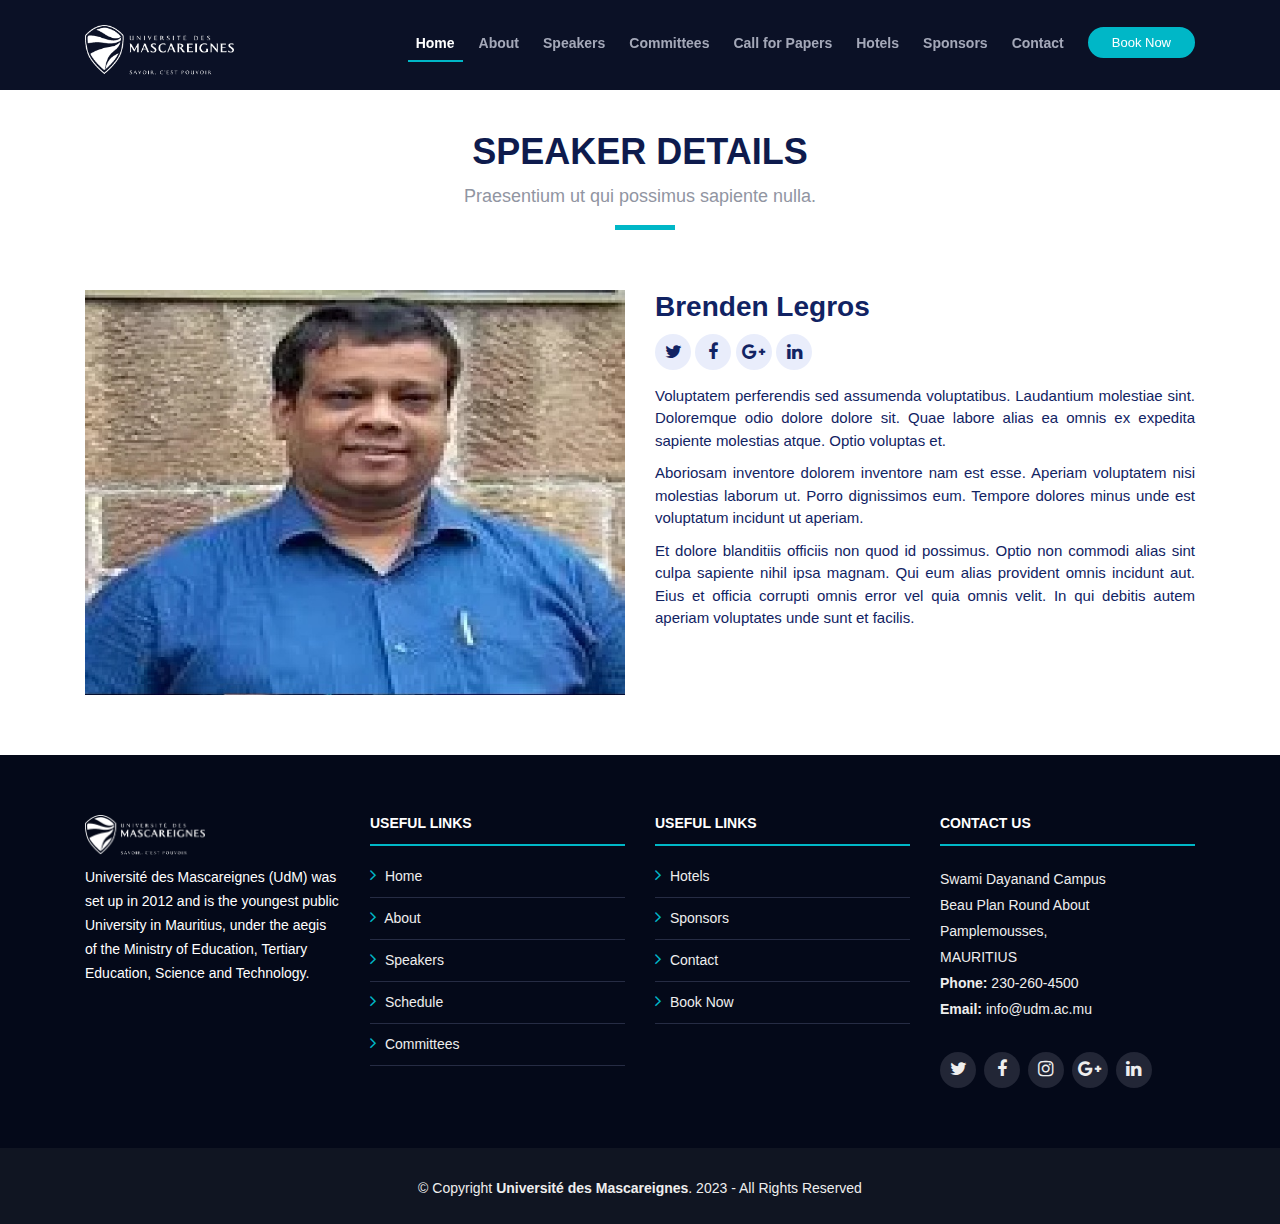
==== speaker-details.html @ e7ffddad "Speaker Details Section" ====
<!DOCTYPE html>
<html lang="en">

<head>
  <meta charset="utf-8">
  <title>ICACIE 2023</title>
  <meta content="width=device-width, initial-scale=1.0" name="viewport">
  <meta content="" name="keywords">
  <meta content="" name="description">

  <!-- Favicons -->
  <link href="img/favicon.png" rel="icon">

  <!-- Bootstrap CSS File -->
  <link href="lib/bootstrap/css/bootstrap.min.css" rel="stylesheet">

  <!-- Libraries CSS Files -->
  <link href="lib/font-awesome/css/font-awesome.min.css" rel="stylesheet">

  <!-- Main Stylesheet File -->
  <link href="css/style.css" rel="stylesheet">
</head>

<body>

  <!--==========================
    Header
  ============================-->
  <header id="header">
    <div class="container">
      <div id="logo" class="pull-left">
        <a href="#intro" class="scrollto"><img src="img/logo.png" alt="" title=""></a>
      </div>
      <nav id="nav-menu-container">
        <ul class="nav-menu">
          <li class="menu-active"><a href="#intro">Home</a></li>
          <li><a href="#about">About</a></li>
          <li><a href="#speakers">Speakers</a></li>
          <li><a href="#schedule">Committees</a></li>
          <li><a href="#venue">Call for Papers</a></li>
          <li><a href="#hotels">Hotels</a></li>
          <li><a href="#supporters">Sponsors</a></li>
          <li><a href="#contact">Contact</a></li>
          <li class="buy-tickets"><a href="#buy-tickets">Book Now</a></li>
        </ul>
      </nav><!-- #nav-menu-container -->
    </div>
  </header><!-- #header -->

  <main id="main" class="main-page">

    <!--==========================
      Speaker Details Section
    ============================-->
    <section id="speakers-details">
      <div class="container">
        <div class="section-header">
          <h2>Speaker Details</h2>
          <p>Praesentium ut qui possimus sapiente nulla.</p>
        </div>

        <div class="row">
          <div class="col-md-6">
            <img src="img/speakers/1.jpg" alt="Speaker 1" class="img-fluid">
          </div>

          <div class="col-md-6">
            <div class="details">
              <h2>Brenden Legros</h2>
              <div class="social">
                <a href=""><i class="fa fa-twitter"></i></a>
                <a href=""><i class="fa fa-facebook"></i></a>
                <a href=""><i class="fa fa-google-plus"></i></a>
                <a href=""><i class="fa fa-linkedin"></i></a>
              </div>
              <p>Voluptatem perferendis sed assumenda voluptatibus. Laudantium molestiae sint. Doloremque odio dolore dolore sit. Quae labore alias ea omnis ex expedita sapiente molestias atque. Optio voluptas et.</p>
 
              <p>Aboriosam inventore dolorem inventore nam est esse. Aperiam voluptatem nisi molestias laborum ut. Porro dignissimos eum. Tempore dolores minus unde est voluptatum incidunt ut aperiam.</p> 

              <p>Et dolore blanditiis officiis non quod id possimus. Optio non commodi alias sint culpa sapiente nihil ipsa magnam. Qui eum alias provident omnis incidunt aut. Eius et officia corrupti omnis error vel quia omnis velit. In qui debitis autem aperiam voluptates unde sunt et facilis.</p>
            </div>
          </div>
          
        </div>
      </div>

    </section>

  </main>


  <!--==========================
    Footer
  ============================-->
  <footer id="footer">
    <div class="footer-top">
      <div class="container">
        <div class="row">
          <div class="col-lg-3 col-md-6 footer-info">
            <img src="img/logo.png" alt="UdM">
            <p>Université des Mascareignes (UdM) was set up in 2012 and is the youngest public University in Mauritius, under the aegis of the Ministry of Education, Tertiary Education, Science and Technology.</p>
          </div>
          <div class="col-lg-3 col-md-6 footer-links">
            <h4>Useful Links</h4>
            <ul>
              <li><i class="fa fa-angle-right"></i> <a href="#">Home</a></li>
              <li><i class="fa fa-angle-right"></i> <a href="#">About</a></li>
              <li><i class="fa fa-angle-right"></i> <a href="#">Speakers</a></li>
              <li><i class="fa fa-angle-right"></i> <a href="#">Schedule</a></li>
              <li><i class="fa fa-angle-right"></i> <a href="#">Committees</a></li>
            </ul>
          </div>
          <div class="col-lg-3 col-md-6 footer-links">
            <h4>Useful Links</h4>
            <ul>
              <li><i class="fa fa-angle-right"></i> <a href="#">Hotels</a></li>
              <li><i class="fa fa-angle-right"></i> <a href="#">Sponsors</a></li>
              <li><i class="fa fa-angle-right"></i> <a href="#">Contact</a></li>
              <li><i class="fa fa-angle-right"></i> <a href="#">Book Now</a></li>
            </ul>
          </div>
          <div class="col-lg-3 col-md-6 footer-contact">
            <h4>Contact Us</h4>
            <p>
              Swami Dayanand Campus<br>
              Beau Plan Round About Pamplemousses,<br>
              MAURITIUS <br>
              <strong>Phone:</strong> 230-260-4500<br>
              <strong>Email:</strong> info@udm.ac.mu<br>
            </p>
            <div class="social-links">
              <a href="#" class="twitter"><i class="fa fa-twitter"></i></a>
              <a href="#" class="facebook"><i class="fa fa-facebook"></i></a>
              <a href="#" class="instagram"><i class="fa fa-instagram"></i></a>
              <a href="#" class="google-plus"><i class="fa fa-google-plus"></i></a>
              <a href="#" class="linkedin"><i class="fa fa-linkedin"></i></a>
            </div>
          </div>
        </div>
      </div>
    </div>

    <div class="container">
      <div class="copyright">
        &copy; Copyright <strong>Université des Mascareignes</strong>. 2023 - All Rights Reserved
      </div>
    </div>
  </footer><!-- #footer -->

  <!-- JavaScript Libraries -->
  <script src="lib/bootstrap/js/bootstrap.bundle.min.js"></script>
</body>

</html>
---- css/style.css ----
/*--------------------------------------------------------------
# General
--------------------------------------------------------------*/

body {
  background: #fff;
  color: #2f3138;
  font-family: "Optima", "Century Gothic",sans-serif;
}

a {
  color: rgb(0, 183, 199);
  transition: 0.5s;
}

a:hover,
a:active,
a:focus {
  color: rgb(0, 88, 138);
  outline: none;
  text-decoration: none;
}

p {
  padding: 0;
  margin: 0 0 30px 0;
}

h1,
h2,
h3,
h4,
h5,
h6 {
  font-weight: 400;
  margin: 0 0 20px 0;
  padding: 0;
  color: #0e1b4d;
}

.main-page {
  margin-top: 70px;
}

.wow {
  visibility: hidden;
}

/* Prelaoder */

#preloader {
  position: fixed;
  left: 0;
  top: 0;
  z-index: 999;
  width: 100%;
  height: 100%;
  overflow: visible;
  background: #fff url("../img/preloader.svg") no-repeat center center;
}

/* Back to top button */

.back-to-top {
  position: fixed;
  display: none;
  background: rgb(0, 183, 199);
  color: #fff;
  width: 40px;
  height: 40px;
  text-align: center;
  border-radius: 50px;
  right: 15px;
  bottom: 15px;
  transition: background 0.5s ease-in-out;
}

.back-to-top i {
  font-size: 24px;
  padding-top: 6px;
}

.back-to-top:focus {
  background: #0e1b4d;
  color: #fff;
  outline: none;
}

.back-to-top:hover {
  background: #0e1b4d;
  color: #fff;
}

/* Sections Header
--------------------------------*/

.section-header {
  margin-bottom: 60px;
  position: relative;
  padding-bottom: 20px;
}

.section-header::before {
  content: '';
  position: absolute;
  display: block;
  width: 60px;
  height: 5px;
  background: rgb(0, 183, 199);
  bottom: 0;
  left: calc(50% - 25px);
}

.section-header h2 {
  font-size: 36px;
  text-transform: uppercase;
  text-align: center;
  font-weight: 700;
  margin-bottom: 10px;
}

.section-header p {
  text-align: center;
  padding: 0;
  margin: 0;
  font-size: 18px;
  font-weight: 500;
  color: #9195a2;
}

.section-with-bg {
  background-color: #f6f7fd;
}

/*--------------------------------------------------------------
# Header
--------------------------------------------------------------*/

#header {
  background: rgba(6, 12, 34, 0.98);
  height: 90px;
  padding: 25px 0;
  position: fixed;
  left: 0;
  top: 0;
  right: 0;
  transition: all 0.5s;
  z-index: 997;
}

/*#header.header-scrolled,*/
#header.header-fixed {
  background: rgba(6, 12, 34, 0.98);
  height: 70px;
  padding: 15px 0;
  transition: all 0.5s;
}

#header #logo h1 {
  font-size: 36px;
  margin: 0;
  padding: 6px 0;
  line-height: 1;
  font-weight: 700;
  letter-spacing: 3px;
  text-transform: uppercase;
}

#header #logo h1 span {
  color: rgb(0, 183, 199);
}

#header #logo h1 a,
#header #logo h1 a:hover {
  color: #fff;
}

#header #logo img {
  padding: 0;
  margin: 0;
  max-height: 50px;
}

/*--------------------------------------------------------------
# Navigation Menu
--------------------------------------------------------------*/

/* Nav Menu Essentials */

.nav-menu,
.nav-menu * {
  margin: 0;
  padding: 0;
  list-style: none;
}

.nav-menu ul {
  position: absolute;
  display: none;
  top: 100%;
  left: 0;
  z-index: 99;
}

.nav-menu li {
  position: relative;
  white-space: nowrap;
}

.nav-menu > li {
  float: left;
}

.nav-menu li:hover > ul,
.nav-menu li.sfHover > ul {
  display: block;
}

.nav-menu ul ul {
  top: 0;
  left: 100%;
}

.nav-menu ul li {
  min-width: 180px;
}

/* Nav Menu Arrows */

.sf-arrows .sf-with-ul {
  padding-right: 30px;
}

.sf-arrows .sf-with-ul:after {
  content: "\f107";
  position: absolute;
  right: 15px;
  font-style: normal;
  font-weight: normal;
}

.sf-arrows ul .sf-with-ul:after {
  content: "\f105";
}

/* Nav Meu Container */

#nav-menu-container {
  float: right;
  margin: 0;
}

/* Nav Meu Styling */

.nav-menu a {
  padding: 8px;
  text-decoration: none;
  display: inline-block;
  color: rgba(202, 206, 221, 0.8);
  font-weight: 600;
  font-size: 14px;
  outline: none;
}

.nav-menu .menu-active a,
.nav-menu a:hover {
  color: #fff;
}

.nav-menu > li {
  margin-left: 8px;
}

.nav-menu > li > a:before {
  content: "";
  position: absolute;
  width: 0;
  height: 2px;
  bottom: 0;
  left: 0;
  background-color: rgb(0, 183, 199);
  visibility: hidden;
  transition: all 0.3s ease-in-out 0s;
}

.nav-menu a:hover:before,
.nav-menu li:hover > a:before,
.nav-menu .menu-active > a:before {
  visibility: visible;
  width: 100%;
}

.nav-menu li.buy-tickets a {
  color: #fff;
  background: rgb(0, 183, 199);
  padding: 7px 22px;
  border-radius: 50px;
  border: 2px solid rgb(0, 183, 199);
  transition: all ease-in-out 0.3s;
  font-weight: 500;
  margin-left: 8px;
  margin-top: 2px;
  line-height: 1;
  font-size: 13px;
}

.nav-menu li.buy-tickets a:hover {
  background: none;
}

.nav-menu li.buy-tickets:hover a:before,
.nav-menu li.buy-tickets.menu-active a:before {
  visibility: hidden;
}

.nav-menu ul {
  margin: 4px 0 0 0;
  padding: 10px;
  box-shadow: 0px 0px 30px rgba(127, 137, 161, 0.25);
  background: #fff;
  border-radius: 3px;
}

.nav-menu ul li {
  transition: 0.3s;
}

.nav-menu ul li a {
  padding: 10px;
  color: #060c22;
  transition: 0.3s;
  display: block;
  font-size: 13px;
  text-transform: none;
  border-radius: 3px;
}

.nav-menu ul li:hover > a {
  background: rgb(0, 183, 199);
  color: #fff;
}

.nav-menu ul ul {
  margin: 0;
}

/* Mobile Nav Toggle */

#mobile-nav-toggle {
  position: fixed;
  right: 0;
  top: 0;
  z-index: 999;
  margin: 15px 15px 0 0;
  border: 0;
  background: none;
  font-size: 24px;
  display: none;
  transition: all 0.4s;
  outline: none;
  cursor: pointer;
}

#mobile-nav-toggle i {
  color: #fff;
}

/* Mobile Nav Styling */

#mobile-nav {
  position: fixed;
  top: 0;
  padding-top: 18px;
  bottom: 0;
  z-index: 998;
  background: rgba(6, 12, 34, 0.9);
  left: -260px;
  width: 260px;
  overflow-y: auto;
  transition: 0.4s;
}

#mobile-nav ul {
  padding: 0;
  margin: 0;
  list-style: none;
}

#mobile-nav ul li {
  position: relative;
}

#mobile-nav ul li a {
  color: #fff;
  font-size: 17px;
  overflow: hidden;
  padding: 10px 22px 10px 15px;
  position: relative;
  text-decoration: none;
  width: 100%;
  display: block;
  outline: none;
}

#mobile-nav ul li a:hover {
  color: rgb(0, 183, 199);
}

#mobile-nav ul li li {
  padding-left: 30px;
}

#mobile-nav ul .menu-has-children i {
  position: absolute;
  right: 0;
  z-index: 99;
  padding: 15px;
  cursor: pointer;
  color: #fff;
}

#mobile-nav ul .menu-has-children i.fa-chevron-up {
  color: rgb(0, 183, 199);
}

#mobile-nav ul .menu-item-active {
  color: rgb(0, 183, 199);
}

#mobile-body-overly {
  width: 100%;
  height: 100%;
  z-index: 997;
  top: 0;
  left: 0;
  position: fixed;
  background: rgba(6, 12, 34, 0.8);
  display: none;
}

/* Mobile Nav body classes */

body.mobile-nav-active {
  overflow: hidden;
}

body.mobile-nav-active #mobile-nav {
  left: 0;
}

body.mobile-nav-active #mobile-nav-toggle {
  color: #fff;
}

/*--------------------------------------------------------------
# Intro Section
--------------------------------------------------------------*/

#intro {
  width: 100%;
  height: 100vh;
  background: url(../img/intro-bg.jpg) top center;
  background-size: cover;
  overflow: hidden;
  position: relative;
}

#intro:before {
  content: "";
  background: rgba(6, 12, 34, 0.8);
  position: absolute;
  bottom: 0;
  top: 0;
  left: 0;
  right: 0;
}

#intro .intro-container {
  position: absolute;
  bottom: 0;
  left: 0;
  top: 90px;
  right: 0;
  display: -webkit-box;
  display: -ms-flexbox;
  display: flex;
  -webkit-box-pack: center;
  -ms-flex-pack: center;
  justify-content: center;
  -webkit-box-align: center;
  -ms-flex-align: center;
  align-items: center;
  -webkit-box-orient: vertical;
  -webkit-box-direction: normal;
  -ms-flex-direction: column;
  flex-direction: column;
  text-align: center;
  padding: 0 15px;
}

#intro img {
  padding: 0;
  margin: 0;
  max-height: 70px;
}

#intro h1 {
  color: #fff;
  font-size: 56px;
  font-weight: 600;
  text-transform: uppercase;
}

#intro h1 span {
  color: rgb(0, 183, 199);
}

#intro p {
  color: #ebebeb;
  font-weight: 700;
  font-size: 20px;
}

#intro .play-btn {
  width: 94px;
  height: 94px;
  background: radial-gradient(rgb(0, 183, 199) 50%, rgba(101, 111, 150, 0.15) 52%);
  border-radius: 50%;
  display: block;
  position: relative;
  overflow: hidden;
}

#intro .play-btn::after {
  content: '';
  position: absolute;
  left: 50%;
  top: 50%;
  -webkit-transform: translateX(-40%) translateY(-50%);
  transform: translateX(-40%) translateY(-50%);
  width: 0;
  height: 0;
  border-top: 10px solid transparent;
  border-bottom: 10px solid transparent;
  border-left: 15px solid #fff;
  z-index: 100;
  transition: all 400ms cubic-bezier(0.55, 0.055, 0.675, 0.19);
}

#intro .play-btn:before {
  content: '';
  position: absolute;
  width: 120px;
  height: 120px;
  -webkit-animation-delay: 0s;
  animation-delay: 0s;
  -webkit-animation: pulsate-btn 2s;
  animation: pulsate-btn 2s;
  -webkit-animation-direction: forwards;
  animation-direction: forwards;
  -webkit-animation-iteration-count: infinite;
  animation-iteration-count: infinite;
  -webkit-animation-timing-function: steps;
  animation-timing-function: steps;
  opacity: 1;
  border-radius: 50%;
  border: 2px solid rgba(163, 163, 163, 0.4);
  top: -15%;
  left: -15%;
  background: rgba(198, 16, 0, 0);
}

#intro .play-btn:hover::after {
  border-left: 15px solid rgb(0, 183, 199);
  -webkit-transform: scale(20);
  transform: scale(20);
}

#intro .play-btn:hover::before {
  content: '';
  position: absolute;
  left: 50%;
  top: 50%;
  -webkit-transform: translateX(-40%) translateY(-50%);
  transform: translateX(-40%) translateY(-50%);
  width: 0;
  height: 0;
  border: none;
  border-top: 10px solid transparent;
  border-bottom: 10px solid transparent;
  border-left: 15px solid #fff;
  z-index: 200;
  -webkit-animation: none;
  animation: none;
  border-radius: 0;
}

#intro .about-btn {
  font-weight: 500;
  font-size: 14px;
  letter-spacing: 1px;
  display: inline-block;
  padding: 12px 32px;
  border-radius: 50px;
  transition: 0.5s;
  line-height: 1;
  margin: 10px;
  color: #fff;
  -webkit-animation-delay: 0.8s;
  animation-delay: 0.8s;
  border: 2px solid rgb(0, 183, 199);
}

#intro .about-btn:hover {
  background: rgb(0, 183, 199);
  color: #fff;
}

@-webkit-keyframes pulsate-btn {
  0% {
    -webkit-transform: scale(0.6, 0.6);
    transform: scale(0.6, 0.6);
    opacity: 1;
  }

  100% {
    -webkit-transform: scale(1, 1);
    transform: scale(1, 1);
    opacity: 0;
  }
}

@keyframes pulsate-btn {
  0% {
    -webkit-transform: scale(0.6, 0.6);
    transform: scale(0.6, 0.6);
    opacity: 1;
  }

  100% {
    -webkit-transform: scale(1, 1);
    transform: scale(1, 1);
    opacity: 0;
  }
}

/* LIGHTBOX */
.lightbox {
  /** Default lightbox to hidden */
  display: none;
  /** Position and style */
  position: fixed;
  z-index: 999;
  width: 100%;
  height: 100%;
  text-align: center;
  top: 0;
  left: 0;
  background: rgba(0,0,0,0.8);
}
.lightbox iframe {
  /** Pad the lightbox image */
  width: 70%;
  height: 70%;
  margin-top: 5%;
}
.lightbox:target {
  /** Remove default browser outline */
  outline: none;
  /** Unhide lightbox **/
  display: block;
}

/*--------------------------------------------------------------
# About Section
--------------------------------------------------------------*/

#about {
  /*background: url("../img/about-bg.jpg");*/
  background: rgba(13, 20, 41, 0.8);
  background-size: cover;
  overflow: hidden;
  position: relative;
  color: #fff;
  padding: 60px 0 40px 0;
  text-align: justify;
  text-justify: inter-word;
}

#about:before {
  content: "";
  background: rgba(13, 20, 41, 0.8);
  position: absolute;
  bottom: 0;
  top: 0;
  left: 0;
  right: 0;
}

#about h2 {
  font-size: 36px;
  font-weight: bold;
  margin-bottom: 10px;
  color: #fff;
}

#about h3 {
  font-size: 18px;
  font-weight: bold;
  text-transform: uppercase;
  margin-bottom: 10px;
  color: #fff;
}

#about p {
  font-size: 14px;
  margin-bottom: 20px;
  color: #fff;
}

/*--------------------------------------------------------------
# Speakers Section
--------------------------------------------------------------*/

#speakers {
  padding: 60px 0 30px 0;
}

#speakers .speaker {
  position: relative;
  overflow: hidden;
  margin-bottom: 30px;
}

.details{
  text-align: justify;
  text-justify: inter-word;
}

#speakers .speaker .details {
  background: rgba(6, 12, 34, 0.76);
  position: absolute;
  left: 0;
  bottom: -30px;
  right: 0;
  text-align: center;
  padding-top: 10px;
  transition: all 300ms cubic-bezier(0.645, 0.045, 0.355, 1);
}

#speakers .speaker .details h3 {
  color: #fff;
  font-size: 22px;
  font-weight: 600;
  margin-bottom: 5px;
}

#speakers .speaker .details p {
  color: #fff;
  font-size: 15px;
  margin-bottom: 10px;
  font-style: italic;
}

#speakers .speaker .details .social {
  height: 30px;
}

#speakers .speaker .details a {
  color: #fff;
}

#speakers .speaker .details a:hover {
  color: rgb(0, 183, 199);
}

#speakers .speaker:hover .details {
  bottom: 0;
}

#speakers-details {
  padding: 60px 0;
}

#speakers-details .details h2 {
  color: #112363;
  font-size: 28px;
  font-weight: 700;
  margin-bottom: 10px;
}

#speakers-details .details .social {
  margin-bottom: 15px;
}

#speakers-details .details .social a {
  background: #e9edfb;
  color: #112363;
  line-height: 1;
  display: inline-block;
  text-align: center;
  border-radius: 50%;
  width: 36px;
  height: 36px;
  padding-top: 9px;
}

#speakers-details .details .social a:hover {
  background: rgb(0, 183, 199);
  color: #fff;
}

#speakers-details .details .social a i {
  font-size: 18px;
}

#speakers-details .details p {
  color: #112363;
  font-size: 15px;
  margin-bottom: 10px;
}

/*--------------------------------------------------------------
# Schedule Section
--------------------------------------------------------------*/

#schedule {
  padding: 60px 0 60px 0;
}

#schedule .nav-tabs {
  text-align: center;
  margin: auto;
  display: block;
  border-bottom: 0;
  margin-bottom: 30px;
}

#schedule .nav-tabs li {
  display: inline-block;
  margin-bottom: 0;
}

#schedule .nav-tabs a {
  border: none;
  border-radius: 50px;
  font-weight: 600;
  background-color: #0e1b4d;
  color: #fff;
  padding: 10px 100px;
}

#schedule .nav-tabs a.active {
  background-color: rgb(0, 183, 199);
  color: #fff;
}

#schedule .sub-heading {
  text-align: center;
  font-size: 18px;
  font-style: italic;
  margin: 0 auto 30px auto;
}

#schedule .tab-pane {
  transition: ease-in-out .2s;
}

#schedule .schedule-item {
  border-bottom: 1px solid #cad4f6;
  padding-top: 15px;
  padding-bottom: 15px;
  transition: background-color ease-in-out 0.3s;
}

#schedule .schedule-item:hover {
  background-color: #fff;
}

#schedule .schedule-item time {
  padding-bottom: 5px;
  display: inline-block;
}

#schedule .schedule-item .speaker {
  width: 60px;
  height: 60px;
  overflow: hidden;
  border-radius: 50%;
  float: left;
  margin: 0 10px 10px 0;
}

#schedule .schedule-item .speaker img {
  height: 100%;
  -webkit-transform: translateX(-50%);
  transform: translateX(-50%);
  margin-left: 50%;
  transition: all ease-in-out 0.3s;
}

#schedule .schedule-item h4 {
  font-size: 18px;
  font-weight: 600;
  margin-bottom: 5px;
}

#schedule .schedule-item h4 span {
  font-style: italic;
  color: #19328e;
  font-weight: normal;
  font-size: 16px;
}

#schedule .schedule-item p {
  font-style: italic;
  color: #152b79;
  margin-bottom: 0;
}

/*--------------------------------------------------------------
# Venue Section
--------------------------------------------------------------*/

#venue {
  padding: 60px 0;
}

#venue .container-fluid {
  margin-bottom: 3px;
}

#venue .venue-map iframe {
  width: 100%;
  height: 100%;
  min-height: 300px;
}

#venue .venue-info {
  background: url("../img/venue-info-bg.jpg") top center no-repeat;
  background-size: cover;
  position: relative;
  padding-top: 60px;
  padding-bottom: 60px;
}

#venue .venue-info:before {
  content: "";
  background: rgba(13, 20, 41, 0.8);
  position: absolute;
  bottom: 0;
  top: 0;
  left: 0;
  right: 0;
}

#venue .venue-info h3 {
  font-size: 36px;
  font-weight: 700;
  color: #fff;
}

#venue .venue-info p {
  color: #fff;
  margin-bottom: 0;
}

#venue .venue-gallery-container {
  padding-right: 12px;
}

#venue .venue-gallery {
  overflow: hidden;
  border-right: 3px solid #fff;
  border-bottom: 3px solid #fff;
}

#venue .venue-gallery img {
  transition: all ease-in-out 0.4s;
}

#venue .venue-gallery:hover img {
  -webkit-transform: scale(1.1);
  transform: scale(1.1);
}

/*--------------------------------------------------------------
# Hotels Section
--------------------------------------------------------------*/

#hotels {
  padding: 60px 0;
}

#hotels .hotel {
  border: 1px solid #e0e5fa;
  background: #fff;
  margin-bottom: 30px;
}

#hotels .hotel:hover .hotel-img img {
  -webkit-transform: scale(1.1);
  transform: scale(1.1);
}

#hotels .hotel-img {
  overflow: hidden;
  margin-bottom: 15px;
}

#hotels .hotel-img img {
  transition: 0.3s ease-in-out;
}

#hotels h3 {
  font-weight: 600;
  font-size: 20px;
  margin-bottom: 5px;
  padding: 0 20px;
}

#hotels a {
  color: #152b79;
}

#hotels a:hover {
  color: rgb(0, 183, 199);
}

#hotels .stars {
  padding: 0 20px;
  margin-bottom: 5px;
}

#hotels .stars i {
  color: #ffc31d;
}

#hotels p {
  padding: 0 20px;
  margin-bottom: 20px;
  color: #060c22;
  font-style: italic;
  font-size: 15px;
}

/*--------------------------------------------------------------
# Gallery Section
--------------------------------------------------------------*/

#gallery {
  padding: 60px;
  overflow: hidden;
}

#gallery .owl-nav,
#gallery .owl-dots {
  margin-top: 25px;
  text-align: center;
}

#gallery .owl-item {
  border-left: 2px solid #fff;
  border-right: 2px solid #fff;
}

#gallery .owl-dot {
  display: inline-block;
  margin: 0 5px;
  width: 12px;
  height: 12px;
  border-radius: 50%;
  background-color: #ddd;
}

#gallery .owl-dot.active {
  background-color: rgb(0, 183, 199);
}

#gallery .gallery-carousel .owl-stage-outer {
  overflow: visible;
}

#gallery .gallery-carousel .center {
  border: 6px solid rgb(0, 183, 199);
  margin: -10px;
  box-sizing: content-box;
  padding: 4px;
  background: #fff;
  z-index: 1;
}

/*--------------------------------------------------------------
# supporters Section
--------------------------------------------------------------*/

#supporters {
  padding: 60px 0;
}

#supporters .supporters-wrap {
  border-top: 1px solid #e0e5fa;
  border-left: 1px solid #e0e5fa;
  margin-bottom: 30px;
}

#supporters .supporter-logo {
  padding: 30px;
  display: -webkit-box;
  display: -ms-flexbox;
  display: flex;
  -webkit-box-pack: center;
  -ms-flex-pack: center;
  justify-content: center;
  -webkit-box-align: center;
  -ms-flex-align: center;
  align-items: center;
  border-right: 1px solid #e0e5fa;
  border-bottom: 1px solid #e0e5fa;
  overflow: hidden;
  background: rgba(255, 255, 255, 0.5);
  height: 160px;
}

#supporters .supporter-logo:hover img {
  -webkit-transform: scale(1.2);
  transform: scale(1.2);
}

#supporters img {
  transition: all 0.4s ease-in-out;
}

/*--------------------------------------------------------------
# F.A.Q Section
--------------------------------------------------------------*/

#faq {
  padding: 60px 0;
}

#faq #faq-list {
  padding: 0;
  list-style: none;
}

#faq #faq-list li {
  border-bottom: 1px solid #ddd;
}

#faq #faq-list a {
  padding: 18px 0;
  display: block;
  position: relative;
  font-size: 16px;
  line-height: 24px;
  font-weight: 600;
  padding-right: 20px;
}

#faq #faq-list i {
  font-size: 24px;
  position: absolute;
  right: 0;
  top: 16px;
}

#faq #faq-list p {
  margin-bottom: 20px;
}

#faq #faq-list a.collapse {
  color: rgb(0, 183, 199);
}

#faq #faq-list a.collapsed {
  color: #000;
}

#faq #faq-list a.collapsed i::before {
  content: "\f055" !important;
}

/*--------------------------------------------------------------
# Subscribe Section
--------------------------------------------------------------*/

#subscribe {
  padding: 60px;
  background: url(../img/subscribe-bg.jpg) center center no-repeat;
  background-size: cover;
  overflow: hidden;
  position: relative;
}

#subscribe:before {
  content: "";
  background: rgba(6, 12, 34, 0.6);
  position: absolute;
  bottom: 0;
  top: 0;
  left: 0;
  right: 0;
}

#subscribe .section-header h2,
#subscribe p {
  color: #fff;
}

#subscribe input {
  background: #fff;
  color: #060c22;
  border: 0;
  outline: none;
  margin: 0;
  padding: 9px 20px;
  border-radius: 50px;
  font-size: 14px;
}

#subscribe button {
  border: 0;
  padding: 9px 25px;
  cursor: pointer;
  background: rgb(0, 183, 199);
  color: #fff;
  transition: all 0.3s ease;
  outline: none;
  font-size: 14px;
  border-radius: 50px;
}

#subscribe button:hover {
  background: #0e1b4d;
}

/*--------------------------------------------------------------
# Buy Tickets Section
--------------------------------------------------------------*/

#buy-tickets {
  padding: 60px 0;
}

#buy-tickets .card {
  border: none;
  border-radius: 5px;
  transition: all  0.3s ease-in-out;
  box-shadow: 0 10px 25px 0 rgba(6, 12, 34, 0.1);
}

#buy-tickets .card:hover {
  box-shadow: 0 10px 35px 0 rgba(6, 12, 34, 0.2);
}

#buy-tickets .card hr {
  margin: 25px 0;
}

#buy-tickets .card .card-title {
  margin: 10px 0;
  font-size: 14px;
  letter-spacing: 1px;
  font-weight: bold;
}

#buy-tickets .card .card-price {
  font-size: 48px;
  margin: 0;
}

#buy-tickets .card ul li {
  margin-bottom: 20px;
}

#buy-tickets .card .text-muted {
  opacity: 0.7;
}

#buy-tickets .card .btn {
  font-size: 15px;
  border-radius: 50px;
  padding: 10px 40px;
  transition: all 0.2s;
  background-color: rgb(0, 183, 199);
  border: 0;
  color: #fff;
}

#buy-tickets .card .btn:hover {
  background-color: #0e1b4d;
}

#buy-tickets #buy-ticket-modal input,
#buy-tickets #buy-ticket-modal select {
  border-radius: 0;
}

#buy-tickets #buy-ticket-modal .btn {
  font-size: 15px;
  border-radius: 50px;
  padding: 10px 40px;
  transition: all 0.2s;
  background-color: rgb(0, 183, 199);
  border: 0;
  color: #fff;
}

#buy-tickets #buy-ticket-modal .btn:hover {
  background-color: #0e1b4d;
}

/*--------------------------------------------------------------
# Contact Section
--------------------------------------------------------------*/

#contact {
  padding: 60px 0;
}

#contact .contact-info {
  margin-bottom: 20px;
  text-align: center;
}

#contact .contact-info i {
  font-size: 48px;
  display: inline-block;
  margin-bottom: 10px;
  color: rgb(0, 183, 199);
}

#contact .contact-info address,
#contact .contact-info p {
  margin-bottom: 0;
  color: #112363;
}

#contact .contact-info h3 {
  font-size: 18px;
  margin-bottom: 15px;
  font-weight: bold;
  text-transform: uppercase;
  color: #112363;
}

#contact .contact-info a {
  color: #4869df;
}

#contact .contact-info a:hover {
  color: rgb(0, 183, 199);
}

#contact .contact-address,
#contact .contact-phone,
#contact .contact-email {
  margin-bottom: 20px;
}

#contact .form #sendmessage {
  color: rgb(0, 183, 199);
  border: 1px solid rgb(0, 183, 199);
  display: none;
  text-align: center;
  padding: 15px;
  font-weight: 600;
  margin-bottom: 15px;
}

#contact .form #errormessage {
  color: red;
  display: none;
  border: 1px solid red;
  text-align: center;
  padding: 15px;
  font-weight: 600;
  margin-bottom: 15px;
}

#contact .form #sendmessage.show,
#contact .form #errormessage.show,
#contact .form .show {
  display: block;
}

#contact .form .validation {
  color: red;
  display: none;
  margin: 0 0 20px;
  font-weight: 400;
  font-size: 13px;
}

#contact .form input,
#contact .form textarea {
  padding: 10px 14px;
  border-radius: 0;
  box-shadow: none;
  font-size: 15px;
}

#contact .form button[type="submit"] {
  background: rgb(0, 183, 199);
  border: 0;
  padding: 10px 40px;
  color: #fff;
  transition: 0.4s;
  border-radius: 50px;
  cursor: pointer;
}

#contact .form button[type="submit"]:hover {
  background: #0e1b4d;
}

/*--------------------------------------------------------------
# Footer
--------------------------------------------------------------*/

#footer {
  background: #101522;
  padding: 0 0 25px 0;
  color: #eee;
  font-size: 14px;
}

#footer .footer-top {
  background: #040919;
  padding: 60px 0 30px 0;
}

#footer .footer-top .footer-info {
  margin-bottom: 30px;
}

#footer .footer-top .footer-info h3 {
  font-size: 26px;
  margin: 0 0 20px 0;
  padding: 2px 0 2px 0;
  line-height: 1;
  font-weight: 700;
  color: #fff;
}

#footer .footer-top .footer-info img {
  height: 40px;
  margin-bottom: 10px;
}

#footer .footer-top .footer-info p {
  font-size: 14px;
  line-height: 24px;
  margin-bottom: 0;
  color: #fff;
}

#footer .footer-top .social-links a {
  font-size: 18px;
  display: inline-block;
  background: #222636;
  color: #eee;
  line-height: 1;
  padding: 8px 0;
  margin-right: 4px;
  border-radius: 50%;
  text-align: center;
  width: 36px;
  height: 36px;
  transition: 0.3s;
}

#footer .footer-top .social-links a:hover {
  background: rgb(0, 183, 199);
  color: #fff;
}

#footer .footer-top h4 {
  font-size: 14px;
  font-weight: bold;
  color: #fff;
  text-transform: uppercase;
  position: relative;
  padding-bottom: 12px;
  border-bottom: 2px solid rgb(0, 183, 199);
}

#footer .footer-top .footer-links {
  margin-bottom: 30px;
}

#footer .footer-top .footer-links ul {
  list-style: none;
  padding: 0;
  margin: 0;
}

#footer .footer-top .footer-links ul i {
  padding-right: 5px;
  color: rgb(0, 183, 199);
  font-size: 18px;
}

#footer .footer-top .footer-links ul li {
  border-bottom: 1px solid #262c44;
  padding: 10px 0;
}

#footer .footer-top .footer-links ul li:first-child {
  padding-top: 0;
}

#footer .footer-top .footer-links ul a {
  color: #eee;
}

#footer .footer-top .footer-links ul a:hover {
  color: rgb(0, 183, 199);
}

#footer .footer-top .footer-contact {
  margin-bottom: 30px;
}

#footer .footer-top .footer-contact p {
  line-height: 26px;
}

#footer .footer-top .footer-newsletter {
  margin-bottom: 30px;
}

#footer .footer-top .footer-newsletter input[type="email"] {
  border: 0;
  padding: 6px 8px;
  width: 65%;
}

#footer .footer-top .footer-newsletter input[type="submit"] {
  background: rgb(0, 183, 199);
  border: 0;
  width: 35%;
  padding: 6px 0;
  text-align: center;
  color: #fff;
  transition: 0.3s;
  cursor: pointer;
}

#footer .footer-top .footer-newsletter input[type="submit"]:hover {
  background: #0e1b4d;
}

#footer .copyright {
  text-align: center;
  padding-top: 30px;
}

#footer .credits {
  text-align: center;
  font-size: 13px;
  color: #ddd;
}

/*--------------------------------------------------------------
# Responsive Media Queries
--------------------------------------------------------------*/

@media (min-width: 767px) {
  #subscribe input {
    min-width: 400px;
  }
}

@media (min-width: 768px) {
  #contact .contact-address,
  #contact .contact-phone,
  #contact .contact-email {
    padding: 20px 0;
  }

  #contact .contact-phone {
    border-left: 1px solid #ddd;
    border-right: 1px solid #ddd;
  }
}

@media (min-width: 991px) {
  #schedule .sub-heading {
    width: 75%;
  }
}

/* Parallax */
/*@media (min-width: 1024px) {*/
  #intro {
    background-attachment: fixed;
  }

  #about {
    background-attachment: fixed;
  }

  #subscribe {
    background-attachment: fixed;
  }
/*}*/

@media (max-width: 1199px) {
  #header .container {
    max-width: 100%;
  }

  .nav-menu a {
    padding: 8px 4px;
  }
}

@media (max-width: 991px) {
  #header {
    background: rgba(6, 12, 34, 0.98);
    height: 70px;
    padding: 15px 0;
    transition: all 0.5s;
  }

  #nav-menu-container {
    display: none;
  }

  #mobile-nav-toggle {
    display: inline;
  }

  #intro .intro-container {
    top: 70px;
  }

  #intro h1 {
    font-size: 34px;
  }

  #intro p {
    font-size: 16px;
  }

  #schedule .nav-tabs a {
    padding: 8px 60px;
  }
}

@media (max-width: 768px) {
  .back-to-top {
    bottom: 15px;
  }

  #faq #faq-list a {
    font-size: 18px;
  }

  #faq #faq-list i {
    top: 13px;
  }
}

@media (max-width: 767px) {
  #schedule .nav-tabs a {
    padding: 8px 50px;
  }
}

@media (max-width: 574px) {
  #venue .venue-info h3 {
    font-size: 24px;
  }
}

@media (max-width: 480px) {
  #schedule .nav-tabs a {
    padding: 8px 30px;
  }
}

@media (max-width: 460px) {
  #subscribe button {
    margin-top: 10px;
  }
}
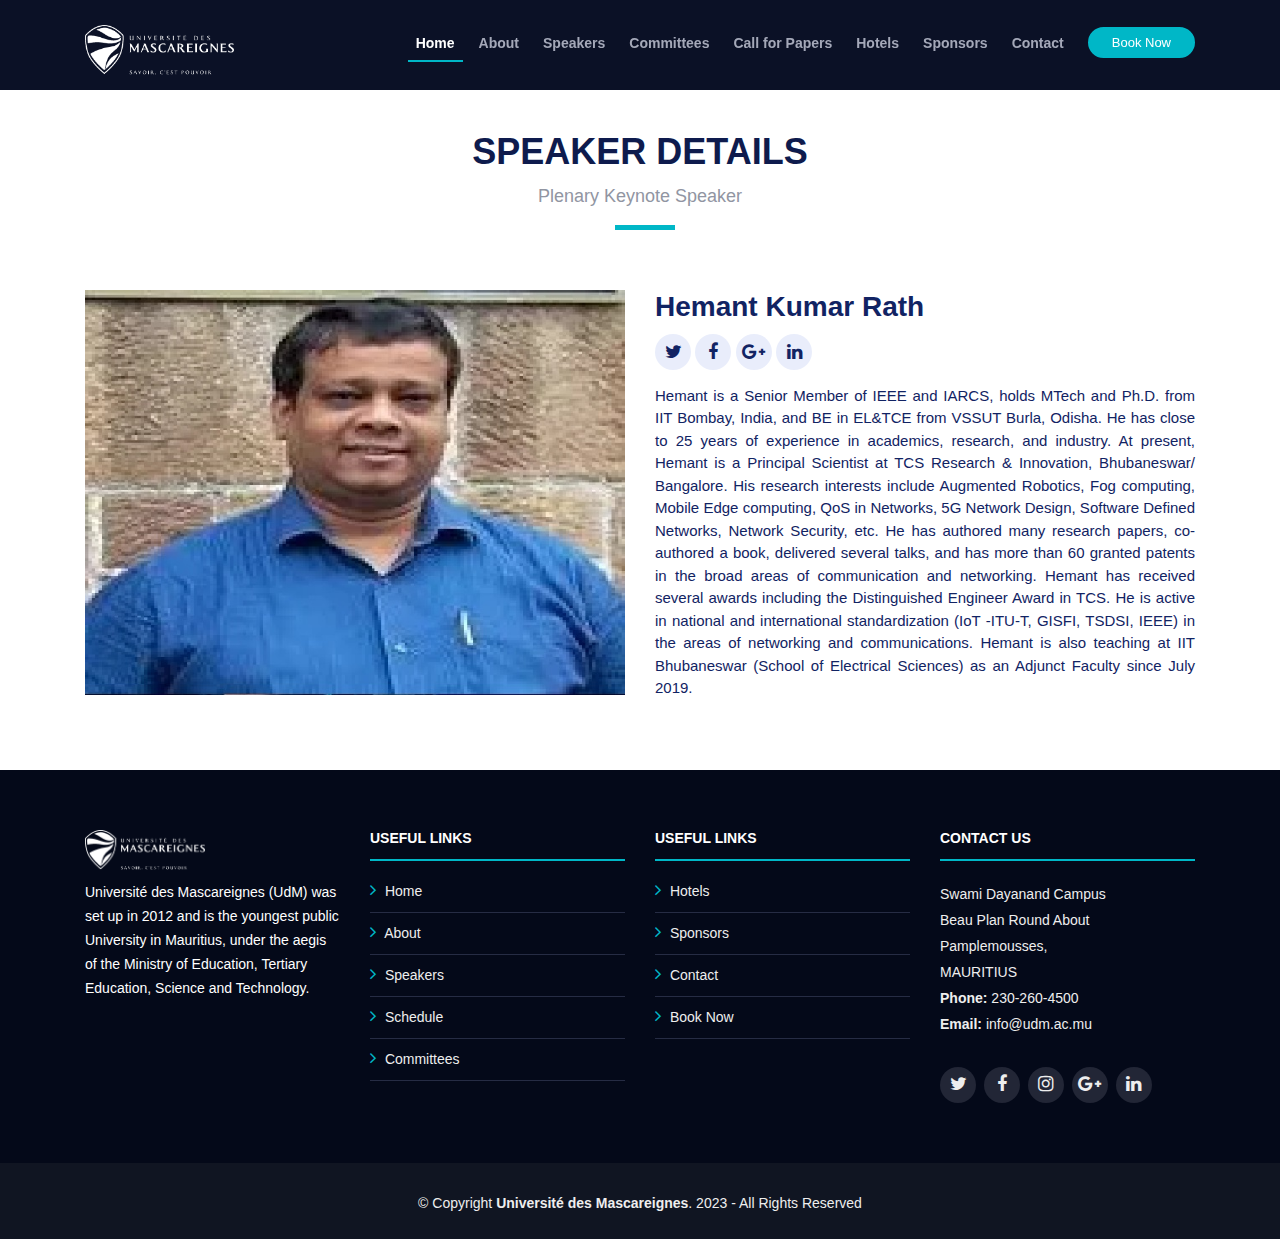
==== commit 2d42c28d: "Speaker Page" ====
--- a/speaker-details.html
+++ b/speaker-details.html
@@ -29,19 +29,19 @@
   <header id="header">
     <div class="container">
       <div id="logo" class="pull-left">
-        <a href="#intro" class="scrollto"><img src="img/logo.png" alt="" title=""></a>
+        <a href="index.html#intro" class="scrollto"><img src="img/logo.png" alt="" title=""></a>
       </div>
       <nav id="nav-menu-container">
         <ul class="nav-menu">
           <li class="menu-active"><a href="#intro">Home</a></li>
-          <li><a href="#about">About</a></li>
-          <li><a href="#speakers">Speakers</a></li>
-          <li><a href="#schedule">Committees</a></li>
-          <li><a href="#venue">Call for Papers</a></li>
-          <li><a href="#hotels">Hotels</a></li>
-          <li><a href="#supporters">Sponsors</a></li>
-          <li><a href="#contact">Contact</a></li>
-          <li class="buy-tickets"><a href="#buy-tickets">Book Now</a></li>
+          <li><a href="index.html#about">About</a></li>
+          <li><a href="index.html#speakers">Speakers</a></li>
+          <li><a href="index.html#schedule">Committees</a></li>
+          <li><a href="index.html#venue">Call for Papers</a></li>
+          <li><a href="index.html#hotels">Hotels</a></li>
+          <li><a href="index.html#supporters">Sponsors</a></li>
+          <li><a href="index.html#contact">Contact</a></li>
+          <li class="buy-tickets"><a href="index.html#buy-tickets">Book Now</a></li>
         </ul>
       </nav><!-- #nav-menu-container -->
     </div>
@@ -56,7 +56,7 @@
       <div class="container">
         <div class="section-header">
           <h2>Speaker Details</h2>
-          <p>Praesentium ut qui possimus sapiente nulla.</p>
+          <p>Plenary Keynote Speaker</p>
         </div>
 
         <div class="row">
@@ -66,18 +66,14 @@
 
           <div class="col-md-6">
             <div class="details">
-              <h2>Brenden Legros</h2>
+              <h2>Hemant Kumar Rath</h2>
               <div class="social">
                 <a href=""><i class="fa fa-twitter"></i></a>
                 <a href=""><i class="fa fa-facebook"></i></a>
                 <a href=""><i class="fa fa-google-plus"></i></a>
                 <a href=""><i class="fa fa-linkedin"></i></a>
               </div>
-              <p>Voluptatem perferendis sed assumenda voluptatibus. Laudantium molestiae sint. Doloremque odio dolore dolore sit. Quae labore alias ea omnis ex expedita sapiente molestias atque. Optio voluptas et.</p>
- 
-              <p>Aboriosam inventore dolorem inventore nam est esse. Aperiam voluptatem nisi molestias laborum ut. Porro dignissimos eum. Tempore dolores minus unde est voluptatum incidunt ut aperiam.</p> 
-
-              <p>Et dolore blanditiis officiis non quod id possimus. Optio non commodi alias sint culpa sapiente nihil ipsa magnam. Qui eum alias provident omnis incidunt aut. Eius et officia corrupti omnis error vel quia omnis velit. In qui debitis autem aperiam voluptates unde sunt et facilis.</p>
+              <p>Hemant is a Senior Member of IEEE and IARCS, holds MTech and Ph.D. from IIT Bombay, India, and BE in EL&TCE from VSSUT Burla, Odisha. He has close to 25 years of experience in academics, research, and industry. At present, Hemant is a Principal Scientist at TCS Research & Innovation, Bhubaneswar/ Bangalore. His research interests include Augmented Robotics, Fog computing, Mobile Edge computing, QoS in Networks, 5G Network Design, Software Defined Networks, Network Security, etc. He has authored many research papers, co-authored a book, delivered several talks, and has more than 60 granted patents in the broad areas of communication and networking. Hemant has received several awards including the Distinguished Engineer Award in TCS. He is active in national and international standardization (IoT -ITU-T, GISFI, TSDSI, IEEE) in the areas of networking and communications. Hemant is also teaching at IIT Bhubaneswar (School of Electrical Sciences) as an Adjunct Faculty since July 2019.</p>
             </div>
           </div>
           
--- a/css/style.css
+++ b/css/style.css
@@ -57,38 +57,6 @@
   height: 100%;
   overflow: visible;
   background: #fff url("../img/preloader.svg") no-repeat center center;
-}
-
-/* Back to top button */
-
-.back-to-top {
-  position: fixed;
-  display: none;
-  background: rgb(0, 183, 199);
-  color: #fff;
-  width: 40px;
-  height: 40px;
-  text-align: center;
-  border-radius: 50px;
-  right: 15px;
-  bottom: 15px;
-  transition: background 0.5s ease-in-out;
-}
-
-.back-to-top i {
-  font-size: 24px;
-  padding-top: 6px;
-}
-
-.back-to-top:focus {
-  background: #0e1b4d;
-  color: #fff;
-  outline: none;
-}
-
-.back-to-top:hover {
-  background: #0e1b4d;
-  color: #fff;
 }
 
 /* Sections Header
@@ -1045,53 +1013,7 @@
 }
 
 /*--------------------------------------------------------------
-# Gallery Section
---------------------------------------------------------------*/
-
-#gallery {
-  padding: 60px;
-  overflow: hidden;
-}
-
-#gallery .owl-nav,
-#gallery .owl-dots {
-  margin-top: 25px;
-  text-align: center;
-}
-
-#gallery .owl-item {
-  border-left: 2px solid #fff;
-  border-right: 2px solid #fff;
-}
-
-#gallery .owl-dot {
-  display: inline-block;
-  margin: 0 5px;
-  width: 12px;
-  height: 12px;
-  border-radius: 50%;
-  background-color: #ddd;
-}
-
-#gallery .owl-dot.active {
-  background-color: rgb(0, 183, 199);
-}
-
-#gallery .gallery-carousel .owl-stage-outer {
-  overflow: visible;
-}
-
-#gallery .gallery-carousel .center {
-  border: 6px solid rgb(0, 183, 199);
-  margin: -10px;
-  box-sizing: content-box;
-  padding: 4px;
-  background: #fff;
-  z-index: 1;
-}
-
-/*--------------------------------------------------------------
-# supporters Section
+# Sponsors Section
 --------------------------------------------------------------*/
 
 #supporters {
@@ -1132,56 +1054,6 @@
 }
 
 /*--------------------------------------------------------------
-# F.A.Q Section
---------------------------------------------------------------*/
-
-#faq {
-  padding: 60px 0;
-}
-
-#faq #faq-list {
-  padding: 0;
-  list-style: none;
-}
-
-#faq #faq-list li {
-  border-bottom: 1px solid #ddd;
-}
-
-#faq #faq-list a {
-  padding: 18px 0;
-  display: block;
-  position: relative;
-  font-size: 16px;
-  line-height: 24px;
-  font-weight: 600;
-  padding-right: 20px;
-}
-
-#faq #faq-list i {
-  font-size: 24px;
-  position: absolute;
-  right: 0;
-  top: 16px;
-}
-
-#faq #faq-list p {
-  margin-bottom: 20px;
-}
-
-#faq #faq-list a.collapse {
-  color: rgb(0, 183, 199);
-}
-
-#faq #faq-list a.collapsed {
-  color: #000;
-}
-
-#faq #faq-list a.collapsed i::before {
-  content: "\f055" !important;
-}
-
-/*--------------------------------------------------------------
 # Subscribe Section
 --------------------------------------------------------------*/
 
@@ -1236,7 +1108,7 @@
 }
 
 /*--------------------------------------------------------------
-# Buy Tickets Section
+# Book Now Section
 --------------------------------------------------------------*/
 
 #buy-tickets {
